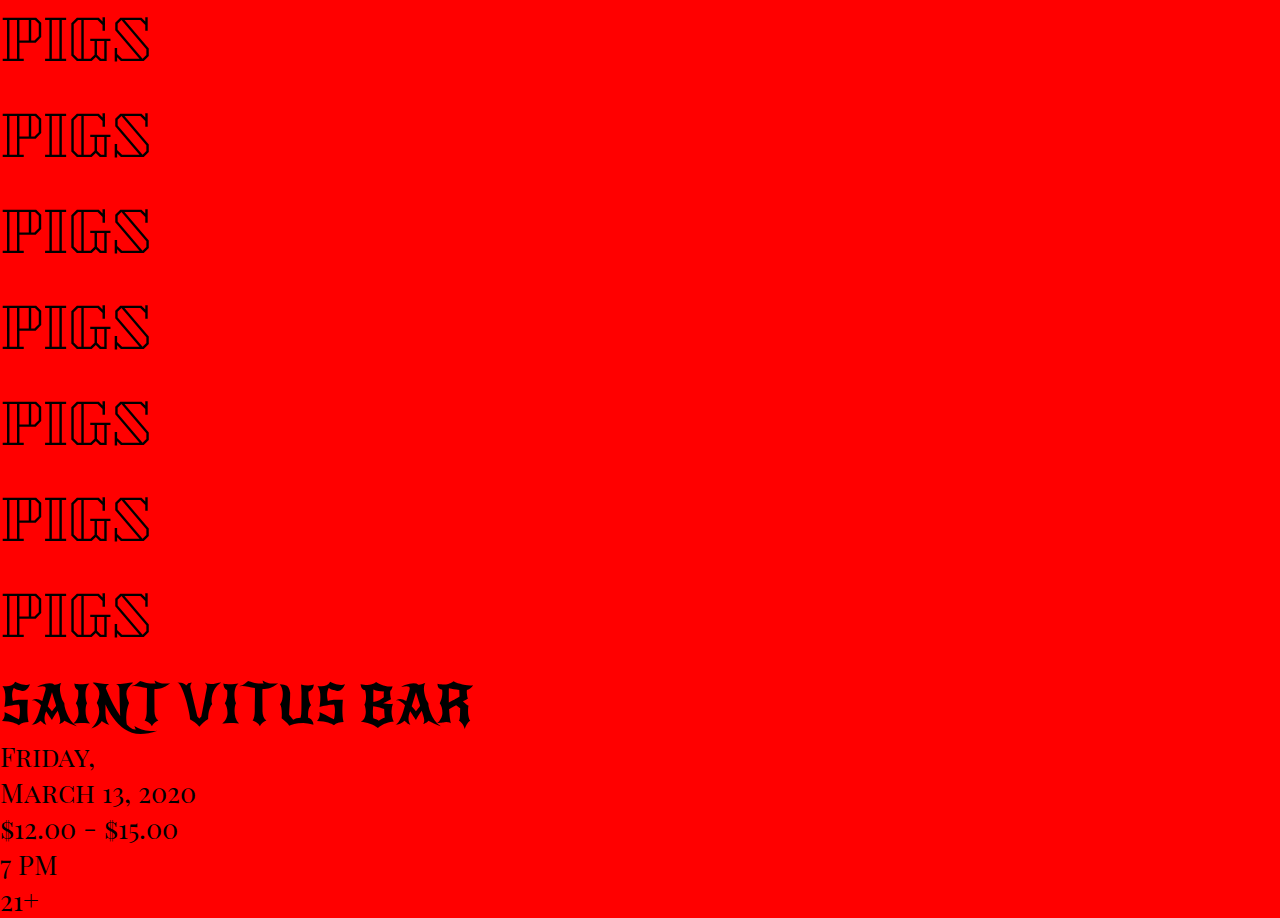
==== assignments/event-poster/index.html @ 5a401bbf "interview" ====
<!DOCTYPE html>
<html lang="en" dir="ltr">
    <head>
<link href="https://fonts.googleapis.com/css?family=Kumar+One+Outline|New+Rocker|Playfair+Display+SC&display=swap" rel="stylesheet">
        <meta charset="utf-8">
        <link rel="stylesheet" href="assets/css/main.css">
        <title>POSTER</title>
    </head>
    <body>
        <div class="container">
            <div class="hexagon">
                <div class="hexagon-before"></div>
                <div class="hexagon-after"></div>
            </div>
        </div>

        <div class="title">
            <div class="1">PIGS</div>
            <div class="2">PIGS</div>
            <div class="3">PIGS</div>
            <div class="4">PIGS</div>
            <div class="5">PIGS</div>
            <div class="6">PIGS</div>
            <div class="7">PIGS</div>
        </div>


            <div class="venue">SAINT VITUS BAR</div>


            <div class="info">

                <div class="date-time">
                    Friday,
                    <br>March 13, 2020
                    <br>$12.00 - $15.00
                    <br>7 PM
                    <br>21+
                </div>

            </div>


    </body>
</html>
---- assignments/event-poster/assets/css/main.css ----
body{
    background-color: red;
    margin: 0%;
}

/* Apply border-box layout to all elements (makes it easier to apply padding and borders without changing the size of elements) */
* { box-sizing: border-box }


/* Set a max width of 100% to all images, while maintaing the image's ratio. This prevents images from overflowing from their container element. */
img {
  max-width: 100%:
  height: auto;
}

.contianer{
width: 100%;
height: 100vh;
display: flex;
outline-style: solid;
}

.title{
animation: spinType;
animation-duration: 5s;
animation-timing-function: linear;
animation-iteration-count: infinite;
margin: auto;
text-transform: uppercase;
font-size: 6vmin;
font-family: 'Kumar One Outline', cursive;
}

.venue{
font-family: 'New Rocker', cursive;
font-size: 6vmin;
}

.info{
    font-family: 'Playfair Display SC', serif;
    font-size: 3vmin;
}

#pentagon {
    width: 54px;
    position: relative;
    border-width: 50px 18px 0;
    border-style: solid;
    border-color: #277bab transparent;
}

#pentagon:before {
    content: "";
    height: 0;
    width: 0;
    position: absolute;
    top: -85px;
    left: -18px;
    border-width: 0 45px 35px;
    border-style: solid;
    border-color: transparent transparent #277bab;
}
        /* @keyframes spinType {
          0% {
            transform: rotate(0deg);
          }

          100% {
            transform: rotate(360deg);
          }
        } */
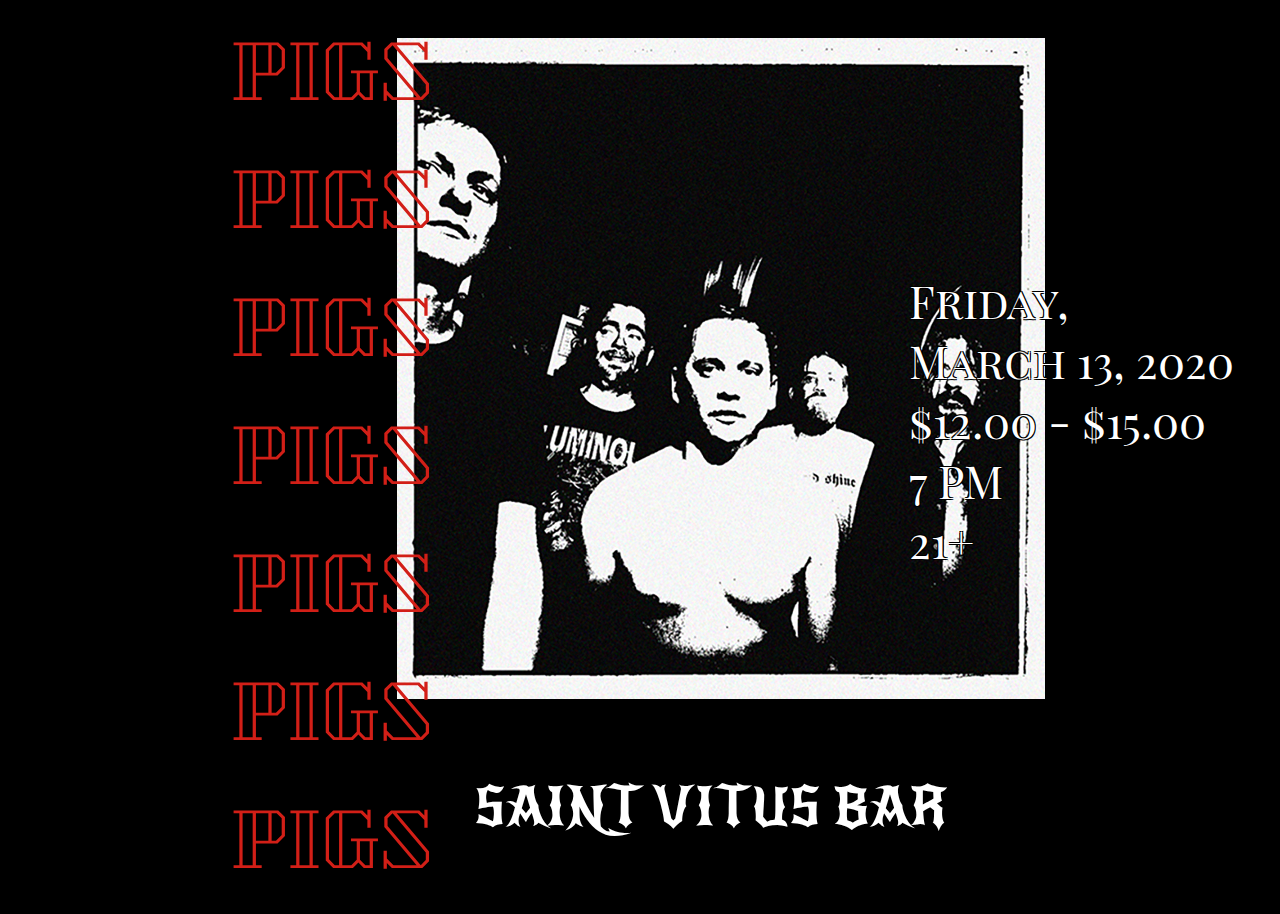
==== commit 30e51a09: "poster" ====
--- a/assignments/event-poster/index.html
+++ b/assignments/event-poster/index.html
@@ -7,11 +7,9 @@
         <title>POSTER</title>
     </head>
     <body>
-        <div class="container">
-            <div class="hexagon">
-                <div class="hexagon-before"></div>
-                <div class="hexagon-after"></div>
-            </div>
+
+        <div class="img">
+            <img src="assets/img/pigs.jpg" alt="the band">
         </div>
 
         <div class="title">
@@ -23,9 +21,6 @@
             <div class="6">PIGS</div>
             <div class="7">PIGS</div>
         </div>
-
-
-            <div class="venue">SAINT VITUS BAR</div>
 
 
             <div class="info">
@@ -41,5 +36,8 @@
             </div>
 
 
+                <div class="venue">SAINT VITUS BAR</div>
+
+
     </body>
 </html>
--- a/assignments/event-poster/assets/css/main.css
+++ b/assignments/event-poster/assets/css/main.css
@@ -1,6 +1,7 @@
 body{
-    background-color: red;
-    margin: 0%;
+    background-color:black;
+    margin-top: 3%;
+    animation: blinking 1s infinite;
 }
 
 /* Apply border-box layout to all elements (makes it easier to apply padding and borders without changing the size of elements) */
@@ -8,64 +9,86 @@
 
 
 /* Set a max width of 100% to all images, while maintaing the image's ratio. This prevents images from overflowing from their container element. */
-img {
-  max-width: 100%:
-  height: auto;
-}
 
-.contianer{
-width: 100%;
-height: 100vh;
-display: flex;
-outline-style: solid;
+.img{
+    position: absolute;
+    left: 31%;;
 }
 
 .title{
-animation: spinType;
+/* animation: spinType;
 animation-duration: 5s;
 animation-timing-function: linear;
-animation-iteration-count: infinite;
-margin: auto;
-text-transform: uppercase;
-font-size: 6vmin;
+animation-iteration-count: infinite; */
+font-size: 8vmin;
+left:18%;
+top:2%;
+position: absolute;
 font-family: 'Kumar One Outline', cursive;
+color: #d21f17;
+
+}
+
+.info{
+    top: 30%;
+    font-family: 'Playfair Display SC', serif;
+    font-size: 5vmin;
+    position: absolute;
+    z-index: 2;
+    left: 71%;
+    color:white;
+    text-shadow:
+		-1px -1px 0 #000,
+		1px -1px 0 #000,
+		-1px 1px 0 #000,
+		1px 1px 0 #000;
 }
 
 .venue{
 font-family: 'New Rocker', cursive;
 font-size: 6vmin;
+position: absolute;
+top:86%;
+left:37%;
+color:white;
+text-shadow:
+		-1px -1px 0 #000,
+		1px -1px 0 #000,
+		-1px 1px 0 #000,
+		1px 1px 0 #000;
 }
 
-.info{
-    font-family: 'Playfair Display SC', serif;
-    font-size: 3vmin;
-}
 
-#pentagon {
-    width: 54px;
-    position: relative;
-    border-width: 50px 18px 0;
-    border-style: solid;
-    border-color: #277bab transparent;
-}
+@keyframes blinking {
+      0%{
+        background-color: black;
 
-#pentagon:before {
-    content: "";
-    height: 0;
-    width: 0;
-    position: absolute;
-    top: -85px;
-    left: -18px;
-    border-width: 0 45px 35px;
-    border-style: solid;
-    border-color: transparent transparent #277bab;
-}
-        /* @keyframes spinType {
-          0% {
-            transform: rotate(0deg);
+      }
+
+      100%{
+        background-color: white;
+
+      }
+
+    }
+
+
+      @media screen and (max-width: 600px) {
+          .img{
+              position: absolute;
+              width: 100%;
+              height: auto;
           }
 
-          100% {
-            transform: rotate(360deg);
+          .title{
+
           }
-        } */
+
+          .venue{
+
+          }
+
+          .info{
+
+          }
+      }
